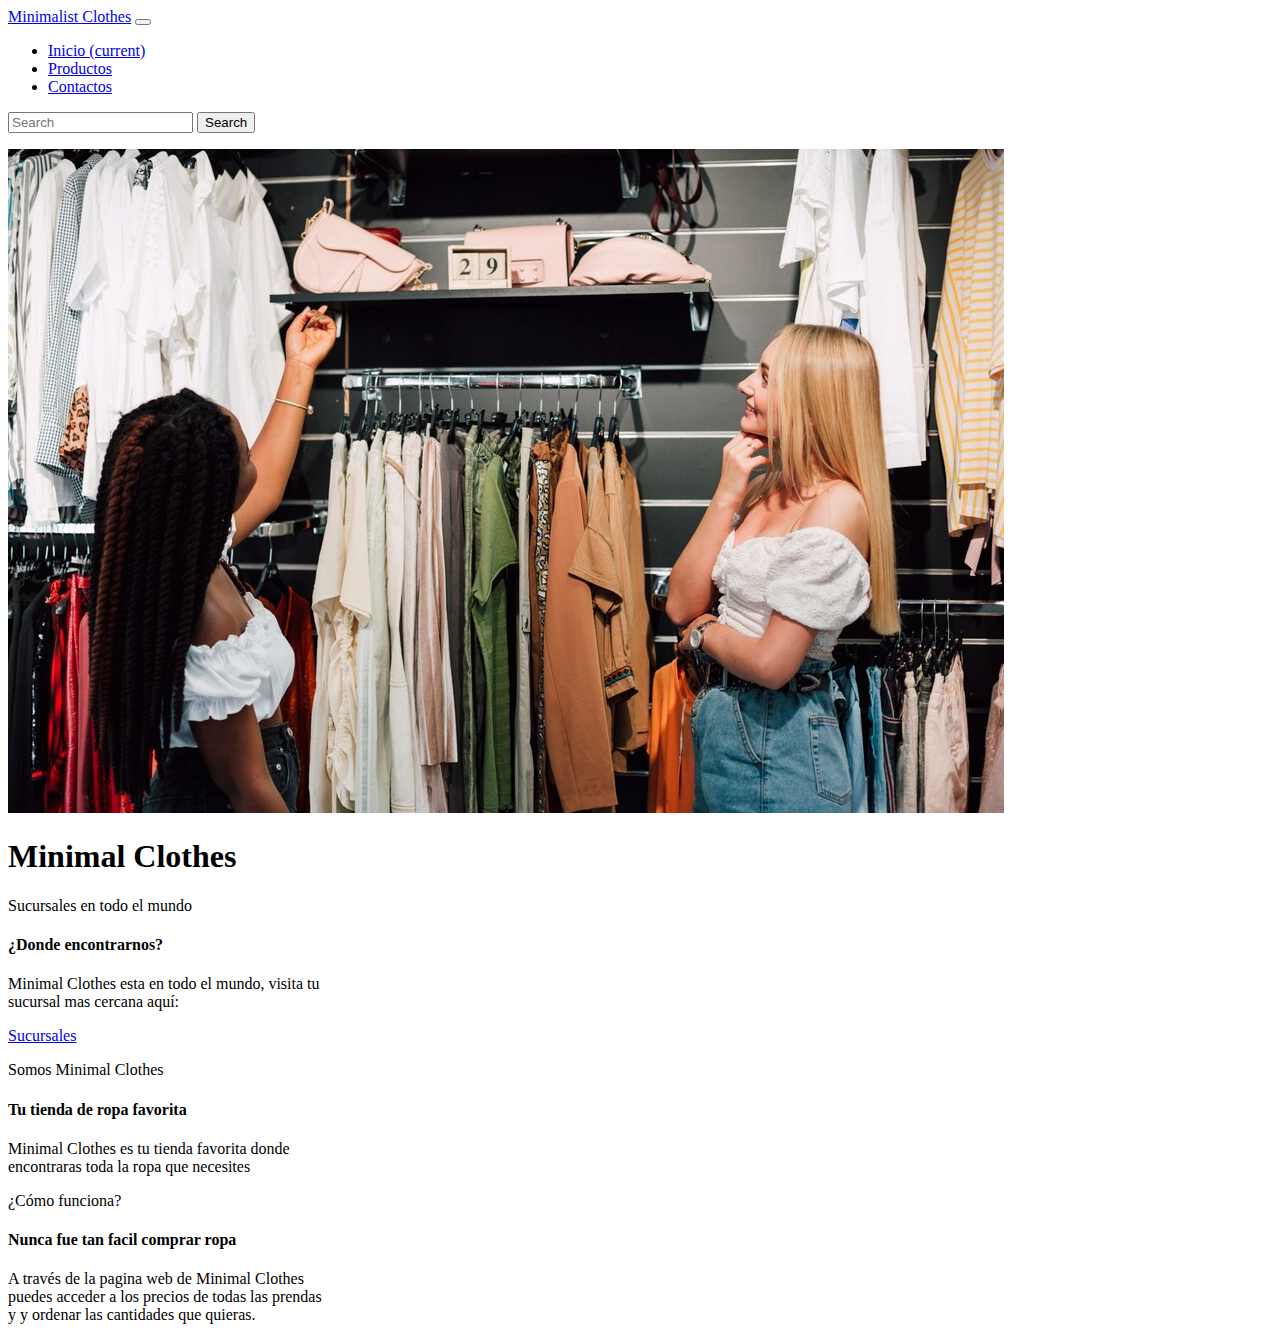
==== index.html @ b54ae697 "Se añado a main el contacto y los productos" ====
<!doctype html>
<html lang="en">

<head>
    <title>Inicio</title>
    <!-- Required meta tags -->
    <meta charset="utf-8" />
    <meta name="viewport" content="width=device-width, initial-scale=1, shrink-to-fit=no" />

    <!-- Bootstrap CSS v5.2.1 -->
    <link href="https://cdn.jsdelivr.net/npm/bootstrap@5.3.2/dist/css/bootstrap.min.css" rel="stylesheet"
        integrity="sha384-T3c6CoIi6uLrA9TneNEoa7RxnatzjcDSCmG1MXxSR1GAsXEV/Dwwykc2MPK8M2HN" crossorigin="anonymous" />
    <link rel="stylesheet" href="bootstrap.min.css">
</head>

<body>
    <header>
        <nav class="navbar navbar-expand-lg bg-primary" data-bs-theme="dark">
            <div class="container-fluid">
                <a class="navbar-brand" href="#">Minimalist Clothes</a>
                <button class="navbar-toggler" type="button" data-bs-toggle="collapse" data-bs-target="#navbarColor01"
                    aria-controls="navbarColor01" aria-expanded="false" aria-label="Toggle navigation">
                    <span class="navbar-toggler-icon"></span>
                </button>
                <div class="collapse navbar-collapse" id="navbarColor01">
                    <ul class="navbar-nav me-auto">
                        <li class="nav-item">
                            <a class="nav-link active" href="#">Inicio
                                <span class="visually-hidden">(current)</span>
                            </a>
                        </li>
                        <li class="nav-item">
                            <a class="nav-link" href="productos.html">Productos</a>
                        </li>
                        <li class="nav-item">
                            <a class="nav-link" href="contact.html">Contactos</a>
                        </li>
                    </ul>
                    <form class="d-flex">
                        <input class="form-control me-sm-2" type="search" placeholder="Search">
                        <button class="btn btn-secondary my-2 my-sm-0" type="submit">Search</button>
                    </form>
                </div>
            </div>
        </nav>
    </header>
    <main>
        <p><div class="container">
        <div class="card" style="width: 100%;">
            <img src="assets/Imagen/img1.jpg" class="card-img-top" alt="...">
            <div class="card-body">
                <p class="card-text"><h1 class="text-center">Minimal Clothes</h1></p>
            </div>
        </div>
        </div></p>
        <p></p><div class="container">
            <div class="row">
                <div class="col-md-4 mb-3">
                    <div class="card text-white bg-primary mb-3" style="max-width: 20rem;">
                        <div class="card-header">Sucursales en todo el mundo</div>
                        <div class="card-body">
                            <h4 class="card-title">¿Donde encontrarnos?</h4>
                            <p class="card-text">Minimal Clothes esta en todo el mundo, visita tu sucursal mas cercana
                                aquí: </p>
                            <p class="card-text">
                                <a class="btn btn-light" data-bs-toggle="offcanvas" href="#offcanvasExample"
                                    role="button" aria-controls="offcanvasExample">
                                    Sucursales
                                </a>
                            </p>
                        </div>
                    </div>
                </div>
                <div class="col-md-4 mb-3">
                    <div class="card text-white bg-primary mb-3" style="max-width: 20rem;">
                        <div class="card-header">Somos Minimal Clothes</div>
                        <div class="card-body">
                            <h4 class="card-title">Tu tienda de ropa favorita</h4>
                            <p class="card-text">Minimal Clothes es tu tienda favorita donde encontraras toda la ropa
                                que necesites </p>
                        </div>
                    </div>
                </div>
                <div class="col-md-4 mb-3">
                    <div class="card text-white bg-primary mb-3" style="max-width: 20rem;">
                        <div class="card-header">¿Cómo funciona?</div>
                        <div class="card-body">
                            <h4 class="card-title">Nunca fue tan facil comprar ropa</h4>
                            <p class="card-text">A través de la pagina web de Minimal Clothes puedes acceder a los
                                precios de todas las prendas y y ordenar las cantidades que quieras.</p>
                        </div>
                    </div>
                </div>
            </div>
        </div></p>
    </main>
    <footer>
        <!-- place footer here -->
    </footer>
    <!-- Bootstrap JavaScript Libraries -->
    <script src="https://cdn.jsdelivr.net/npm/@popperjs/core@2.11.8/dist/umd/popper.min.js"
        integrity="sha384-I7E8VVD/ismYTF4hNIPjVp/Zjvgyol6VFvRkX/vR+Vc4jQkC+hVqc2pM8ODewa9r"
        crossorigin="anonymous"></script>

    <script src="https://cdn.jsdelivr.net/npm/bootstrap@5.3.2/dist/js/bootstrap.min.js"
        integrity="sha384-BBtl+eGJRgqQAUMxJ7pMwbEyER4l1g+O15P+16Ep7Q9Q+zqX6gSbd85u4mG4QzX+"
        crossorigin="anonymous"></script>
</body>

</html>
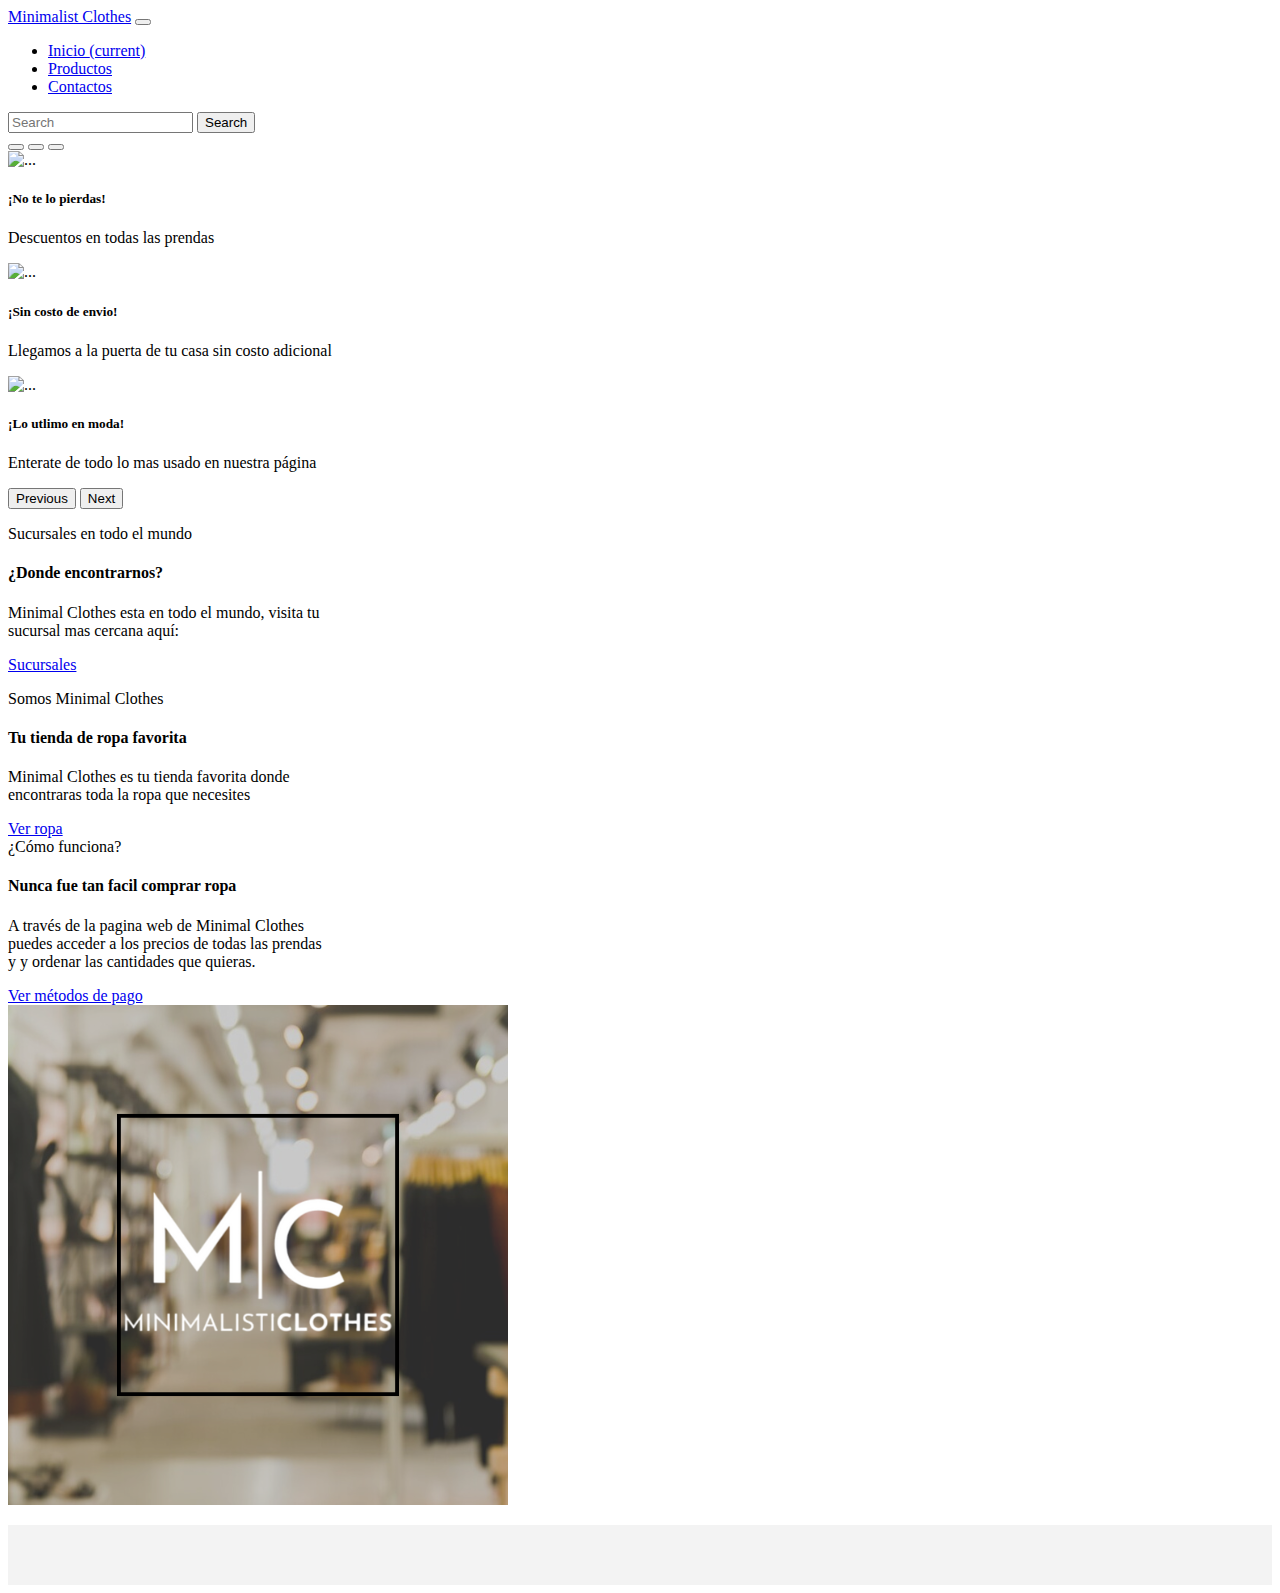
==== commit 8415b7b2: "Se añado una imagen al inicio" ====
--- a/index.html
+++ b/index.html
@@ -10,11 +10,12 @@
     <!-- Bootstrap CSS v5.2.1 -->
     <link href="https://cdn.jsdelivr.net/npm/bootstrap@5.3.2/dist/css/bootstrap.min.css" rel="stylesheet"
         integrity="sha384-T3c6CoIi6uLrA9TneNEoa7RxnatzjcDSCmG1MXxSR1GAsXEV/Dwwykc2MPK8M2HN" crossorigin="anonymous" />
-    <link rel="stylesheet" href="bootstrap.min.css">
+    <link rel="stylesheet" href="styles/bootstrap.min.css">
+    <link rel="stylesheet" href="styles/style.css">
 </head>
 
 <body>
-    <header>
+    <header style="width: 100%;  height: 100%;">
         <nav class="navbar navbar-expand-lg bg-primary" data-bs-theme="dark">
             <div class="container-fluid">
                 <a class="navbar-brand" href="#">Minimalist Clothes</a>
@@ -44,16 +45,52 @@
             </div>
         </nav>
     </header>
-    <main>
-        <p><div class="container">
-        <div class="card" style="width: 100%;">
-            <img src="assets/Imagen/img1.jpg" class="card-img-top" alt="...">
-            <div class="card-body">
-                <p class="card-text"><h1 class="text-center">Minimal Clothes</h1></p>
+    <main style="width: 100%;  height: 100%;">
+        <div id="carouselExampleDark" class="carousel carousel-light slide">
+            <div class="carousel-indicators">
+                <button type="button" data-bs-target="#carouselExampleDark" data-bs-slide-to="0" class="active"
+                    aria-current="true" aria-label="Slide 1"></button>
+                <button type="button" data-bs-target="#carouselExampleDark" data-bs-slide-to="1"
+                    aria-label="Slide 2"></button>
+                <button type="button" data-bs-target="#carouselExampleDark" data-bs-slide-to="2"
+                    aria-label="Slide 3"></button>
             </div>
+            <div class="carousel-inner">
+                <div class="carousel-item active" data-bs-interval="10000">
+                    <img src="assets/img/img-1carrousel.jpg" class="d-block w-100" alt="...">
+                    <div class="carousel-caption d-none d-md-block">
+                        <h5>¡No te lo pierdas!</h5>
+                        <p>Descuentos en todas las prendas</p>
+                    </div>
+                </div>
+                <div class="carousel-item" data-bs-interval="2000">
+                    <img src="assets/img/img-2carrousel.jpg" class="d-block w-100" alt="...">
+                    <div class="carousel-caption d-none d-md-block">
+                        <h5>¡Sin costo de envio!</h5>
+                        <p>Llegamos a la puerta de tu casa sin costo adicional</p>
+                    </div>
+                </div>
+                <div class="carousel-item">
+                    <img src="assets/img/img-3carrousel.jpg" class="d-block w-100" alt="...">
+                    <div class="carousel-caption d-none d-md-block">
+                        <h5>¡Lo utlimo en moda!</h5>
+                        <p>Enterate de todo lo mas usado en nuestra página</p>
+                    </div>
+                </div>
+            </div>
+            <button class="carousel-control-prev" type="button" data-bs-target="#carouselExampleDark"
+                data-bs-slide="prev">
+                <span class="carousel-control-prev-icon" aria-hidden="true"></span>
+                <span class="visually-hidden">Previous</span>
+            </button>
+            <button class="carousel-control-next" type="button" data-bs-target="#carouselExampleDark"
+                data-bs-slide="next">
+                <span class="carousel-control-next-icon" aria-hidden="true"></span>
+                <span class="visually-hidden">Next</span>
+            </button>
         </div>
-        </div></p>
-        <p></p><div class="container">
+        <p>
+        <div class="container">
             <div class="row">
                 <div class="col-md-4 mb-3">
                     <div class="card text-white bg-primary mb-3" style="max-width: 20rem;">
@@ -63,38 +100,45 @@
                             <p class="card-text">Minimal Clothes esta en todo el mundo, visita tu sucursal mas cercana
                                 aquí: </p>
                             <p class="card-text">
-                                <a class="btn btn-light" data-bs-toggle="offcanvas" href="#offcanvasExample"
-                                    role="button" aria-controls="offcanvasExample">
+                                <a class="btn btn-light" data-bs-toggle="offcanvas" href="#offcanvasExample" role="button"
+                                    aria-controls="offcanvasExample">
                                     Sucursales
                                 </a>
                             </p>
                         </div>
                     </div>
-                </div>
-                <div class="col-md-4 mb-3">
                     <div class="card text-white bg-primary mb-3" style="max-width: 20rem;">
                         <div class="card-header">Somos Minimal Clothes</div>
                         <div class="card-body">
                             <h4 class="card-title">Tu tienda de ropa favorita</h4>
                             <p class="card-text">Minimal Clothes es tu tienda favorita donde encontraras toda la ropa
                                 que necesites </p>
+                                <a class="btn btn-light" data-bs-toggle="offcanvas" href="productos.html" role="button"
+                                    aria-controls="offcanvasExample">
+                                    Ver ropa
+                                </a>
                         </div>
                     </div>
-                </div>
-                <div class="col-md-4 mb-3">
                     <div class="card text-white bg-primary mb-3" style="max-width: 20rem;">
                         <div class="card-header">¿Cómo funciona?</div>
                         <div class="card-body">
                             <h4 class="card-title">Nunca fue tan facil comprar ropa</h4>
                             <p class="card-text">A través de la pagina web de Minimal Clothes puedes acceder a los
                                 precios de todas las prendas y y ordenar las cantidades que quieras.</p>
+                                <a class="btn btn-light" data-bs-toggle="offcanvas" href="productos.html" role="button"
+                                    aria-controls="offcanvasExample">
+                                    Ver métodos de pago
+                                </a>
                         </div>
                     </div>
                 </div>
+                <div class="col-md-4 mb-3">
+                    <a href="productos.html"><img src="assets/img/img-1-index.png" alt="" class="w-auto h-100"></a>
+                </div>
             </div>
-        </div></p>
+            </p>
     </main>
-    <footer>
+    <footer style="width: 100%; height: 100%;">
         <!-- place footer here -->
     </footer>
     <!-- Bootstrap JavaScript Libraries -->
--- a/styles/style.css
+++ b/styles/style.css
@@ -0,0 +1,61 @@
+.section-footer {
+    padding-top: 60px;
+    margin-top: 60px;
+    background: #f3f3f3;
+  }
+  
+  .section-footer ul {
+    line-height: 2;
+  }
+  
+  .section-footer .item-list-a i {
+    font-size: 18px;
+    padding-right: 4px;
+    color: #2eca6a;
+  }
+  
+  .section-footer .widget-a .w-title-a {
+    margin-bottom: 1rem;
+  }
+  
+  footer {
+    background: #f3f3f3;
+    text-align: center;
+    padding: 30px 0;
+  }
+  
+  footer .copyright-footer {
+    border-top: 1px solid #ddd;
+    padding-top: 20px;
+  }
+  
+  footer .credits {
+    font-size: 14px;
+ }
+ .social-icons a {
+    display: inline-block;
+    margin-right: 10px;
+  }
+  
+  .social-icons a i {
+    font-size: 24px;
+  }
+  
+  .whatsapp i {
+    color: rgb(0, 0, 0);
+    margin-right: 20px;
+  }
+  
+  .instagram i {
+    color: #000000;
+    margin-right: px;
+  }
+  
+  .facebook i {
+    color: #000000;
+    margin-left: 20px;
+  }
+  
+ .iconos{
+    margin-top: 30px;
+ }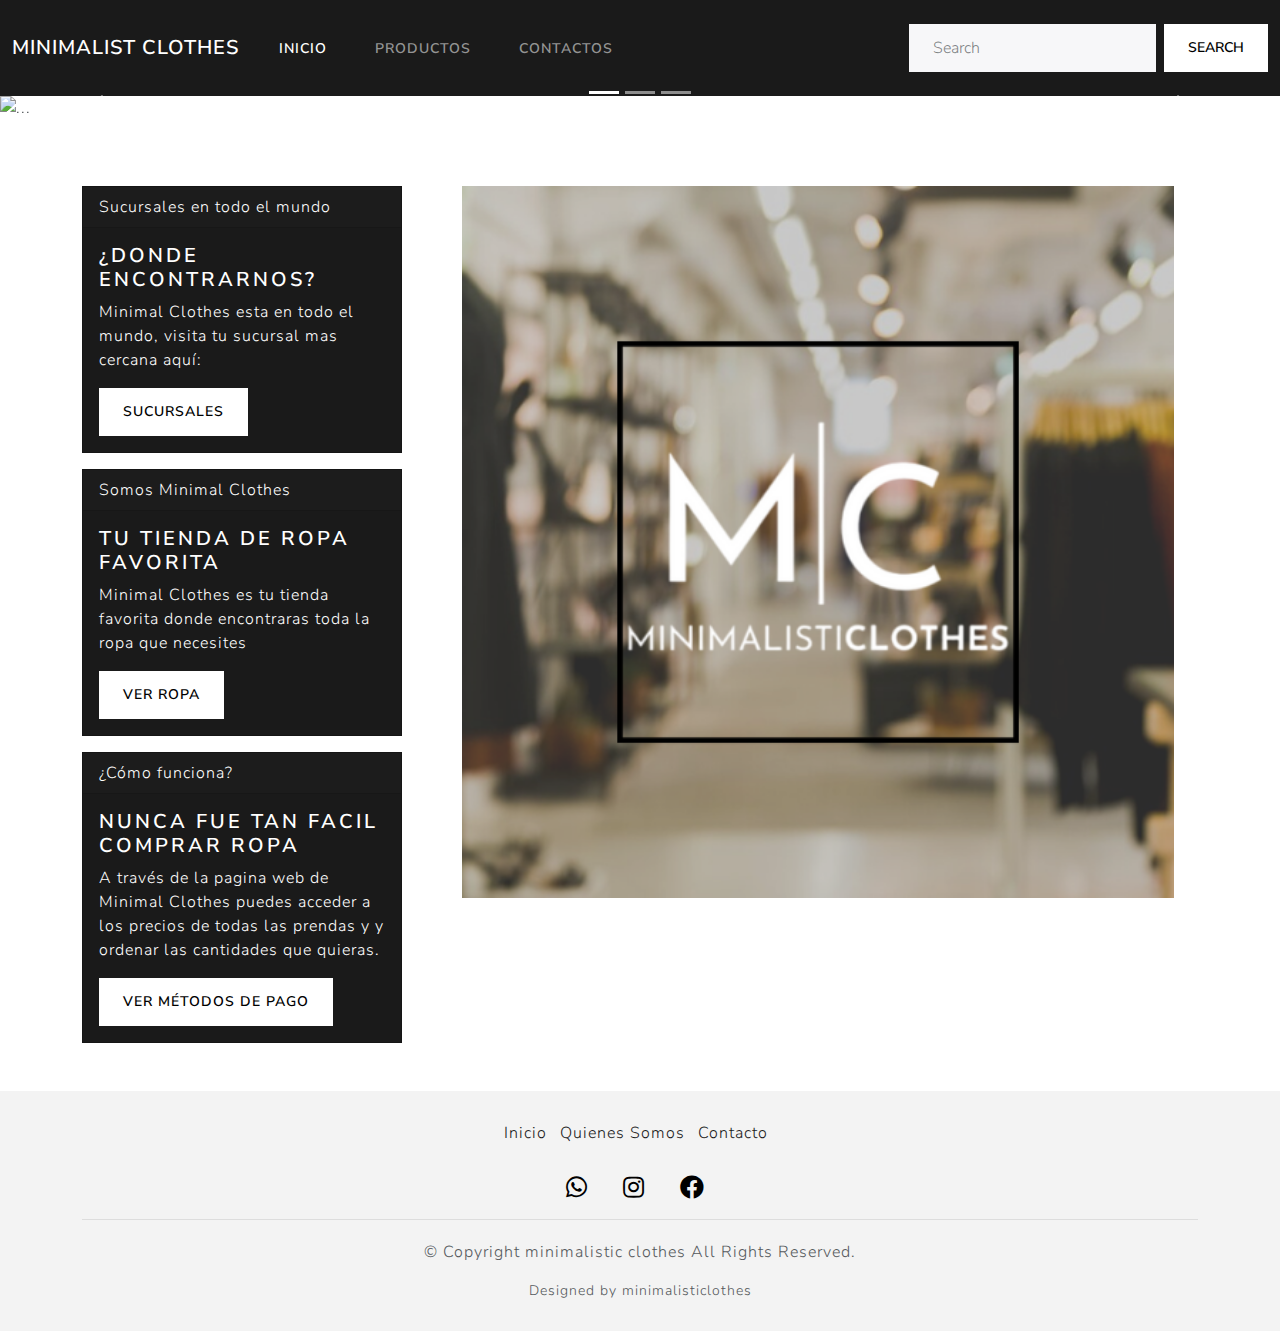
==== commit af944916: "Se añaderon logos al footer" ====
--- a/index.html
+++ b/index.html
@@ -12,6 +12,8 @@
         integrity="sha384-T3c6CoIi6uLrA9TneNEoa7RxnatzjcDSCmG1MXxSR1GAsXEV/Dwwykc2MPK8M2HN" crossorigin="anonymous" />
     <link rel="stylesheet" href="styles/bootstrap.min.css">
     <link rel="stylesheet" href="styles/style.css">
+    <link rel="stylesheet" href="https://cdnjs.cloudflare.com/ajax/libs/font-awesome/5.15.4/css/all.min.css">
+
 </head>
 
 <body>
@@ -59,21 +61,21 @@
                 <div class="carousel-item active" data-bs-interval="10000">
                     <img src="assets/img/img-1carrousel.jpg" class="d-block w-100" alt="...">
                     <div class="carousel-caption d-none d-md-block">
-                        <h5>¡No te lo pierdas!</h5>
+                        <h5 class="text-light">¡No te lo pierdas!</h5>
                         <p>Descuentos en todas las prendas</p>
                     </div>
                 </div>
                 <div class="carousel-item" data-bs-interval="2000">
                     <img src="assets/img/img-2carrousel.jpg" class="d-block w-100" alt="...">
                     <div class="carousel-caption d-none d-md-block">
-                        <h5>¡Sin costo de envio!</h5>
+                        <h5 class="text-light">¡Sin costo de envio!</h5>
                         <p>Llegamos a la puerta de tu casa sin costo adicional</p>
                     </div>
                 </div>
                 <div class="carousel-item">
                     <img src="assets/img/img-3carrousel.jpg" class="d-block w-100" alt="...">
                     <div class="carousel-caption d-none d-md-block">
-                        <h5>¡Lo utlimo en moda!</h5>
+                        <h5 class="text-light">¡Lo utlimo en moda!</h5>
                         <p>Enterate de todo lo mas usado en nuestra página</p>
                     </div>
                 </div>
@@ -90,6 +92,9 @@
             </button>
         </div>
         <p>
+        <h2>
+            <p class="text-light text-center">Minimal Clothes</p>
+        </h2>
         <div class="container">
             <div class="row">
                 <div class="col-md-4 mb-3">
@@ -100,8 +105,8 @@
                             <p class="card-text">Minimal Clothes esta en todo el mundo, visita tu sucursal mas cercana
                                 aquí: </p>
                             <p class="card-text">
-                                <a class="btn btn-light" data-bs-toggle="offcanvas" href="#offcanvasExample" role="button"
-                                    aria-controls="offcanvasExample">
+                                <a class="btn btn-light" data-bs-toggle="offcanvas" href="#offcanvasExample"
+                                    role="button" aria-controls="offcanvasExample">
                                     Sucursales
                                 </a>
                             </p>
@@ -113,10 +118,10 @@
                             <h4 class="card-title">Tu tienda de ropa favorita</h4>
                             <p class="card-text">Minimal Clothes es tu tienda favorita donde encontraras toda la ropa
                                 que necesites </p>
-                                <a class="btn btn-light" data-bs-toggle="offcanvas" href="productos.html" role="button"
-                                    aria-controls="offcanvasExample">
-                                    Ver ropa
-                                </a>
+                            <a class="btn btn-light" data-bs-toggle="offcanvas" href="productos.html" role="button"
+                                aria-controls="offcanvasExample">
+                                Ver ropa
+                            </a>
                         </div>
                     </div>
                     <div class="card text-white bg-primary mb-3" style="max-width: 20rem;">
@@ -125,22 +130,62 @@
                             <h4 class="card-title">Nunca fue tan facil comprar ropa</h4>
                             <p class="card-text">A través de la pagina web de Minimal Clothes puedes acceder a los
                                 precios de todas las prendas y y ordenar las cantidades que quieras.</p>
-                                <a class="btn btn-light" data-bs-toggle="offcanvas" href="productos.html" role="button"
-                                    aria-controls="offcanvasExample">
-                                    Ver métodos de pago
-                                </a>
+                            <a class="btn btn-light" data-bs-toggle="offcanvas" href="productos.html" role="button"
+                                aria-controls="offcanvasExample">
+                                Ver métodos de pago
+                            </a>
                         </div>
                     </div>
                 </div>
                 <div class="col-md-4 mb-3">
-                    <a href="productos.html"><img src="assets/img/img-1-index.png" alt="" class="w-auto h-100"></a>
+                    <a href="productos.html"><img src="assets/img/img-1-index.png" alt=""
+                            style="width: 200%; height: auto;"></a>
                 </div>
             </div>
             </p>
     </main>
-    <footer style="width: 100%; height: 100%;">
-        <!-- place footer here -->
+    <footer>
+        <div class="container">
+            <div class="row">
+                <div class="col-md-12">
+                    <nav class="nav-footer">
+                        <ul class="list-inline">
+                            <li class="list-inline-item">
+                                <a href="index.html" style="text-decoration: none;">Inicio</a>
+                            </li>
+                            <li class="list-inline-item">
+                                <a href="about.html" style="text-decoration: none;">Quienes Somos</a>
+                            </li>
+                            <li class="list-inline-item">
+                                <a href="#" style="text-decoration: none;">Contacto</a>
+                            </li>
+                            <div class="social-icons">
+                                <p class="iconos">
+                                    <a href="#" class="whatsapp"><i class="fab fa-whatsapp"></i></a>
+                                    <a href="#" class="instagram"><i class="fab fa-instagram"></i></a>
+                                    <a href="#" class="facebook"><i class="fab fa-facebook"></i></a>
+                                </p>
+                            </div>
+
+                        </ul>
+
+                    </nav>
+
+                    <div class="copyright-footer">
+                        <p class="copyright color-text-a">
+                            &copy; Copyright
+                            <span class="color-a">minimalistic clothes</span> All Rights Reserved.
+                        </p>
+                    </div>
+                    <div class="credits">
+
+                        Designed by <a>minimalisticlothes</a>
+                    </div>
+                </div>
+            </div>
+        </div>
     </footer>
+
     <!-- Bootstrap JavaScript Libraries -->
     <script src="https://cdn.jsdelivr.net/npm/@popperjs/core@2.11.8/dist/umd/popper.min.js"
         integrity="sha384-I7E8VVD/ismYTF4hNIPjVp/Zjvgyol6VFvRkX/vR+Vc4jQkC+hVqc2pM8ODewa9r"
--- a/styles/style.css
+++ b/styles/style.css
@@ -1,3 +1,9 @@
+
+body{
+    width: 100%;
+    height: auto;
+}
+
 .section-footer {
     padding-top: 60px;
     margin-top: 60px;
@@ -58,4 +64,5 @@
   
  .iconos{
     margin-top: 30px;
- }+ }
+
